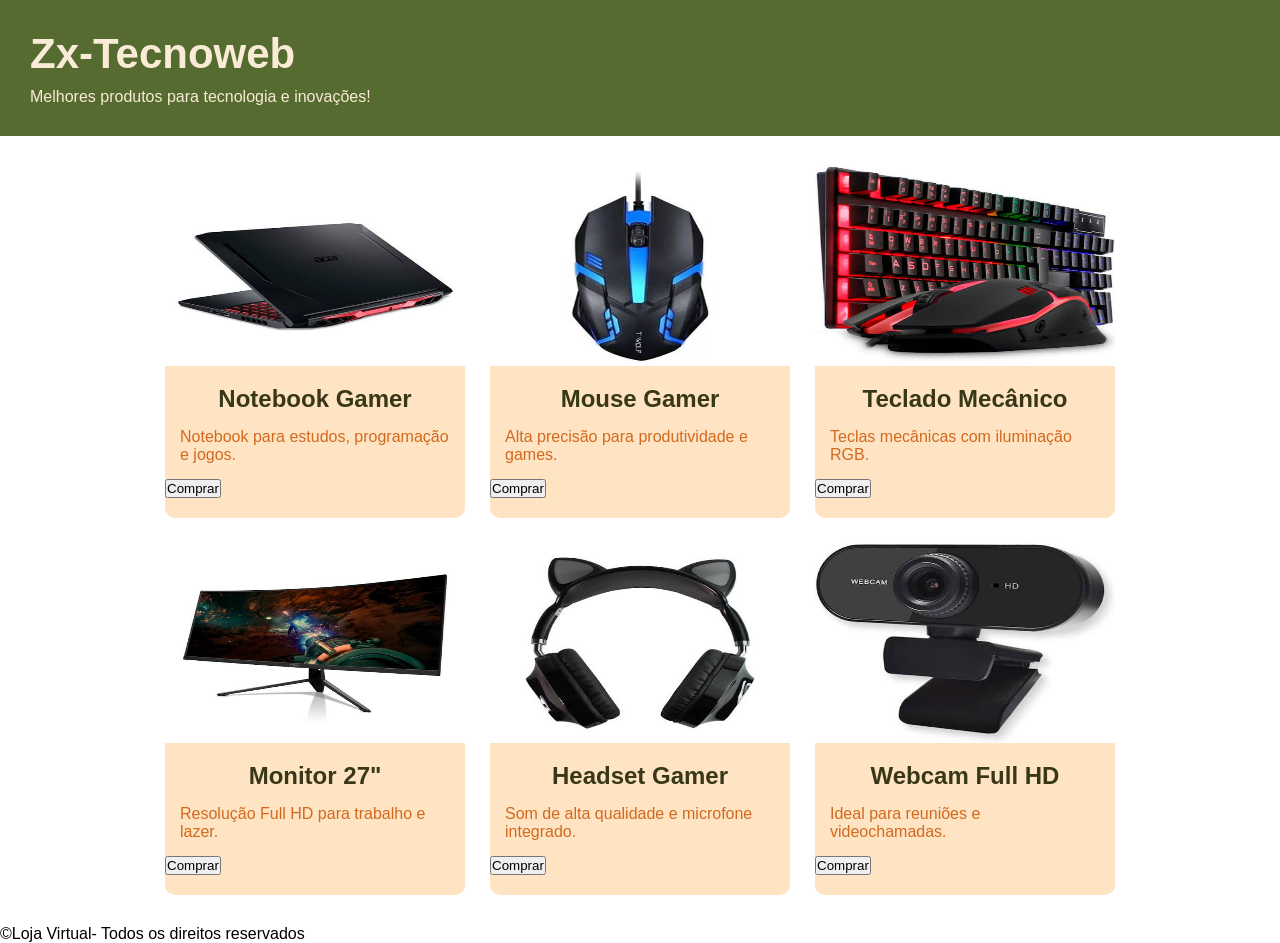
==== Loja/index.html @ cc5a9039 "Loja" ====
<!doctype html>
<html lang="en">
  <head>
    <meta charset="UTF-8" />
    <meta name="viewport" content="width=device-width, initial-scale=1.0" />
    <title>Loja</title>
    <link rel="stylesheet" href="style.css">
  </head>
  
  <body>
    <header>
      <h1>Zx-Tecnoweb</h1>
      <p> Melhores produtos para tecnologia e inovações!</p>
    </header>
    <!-- Conteúdo -->
    <main class="produtos">
      <div class="card">
        <img src="note.jpg"  />

        <h2>Notebook Gamer</h2>

        <p>Notebook para estudos, programação e jogos.</p>

        <button>Comprar</button>
      </div>

      <div class="card">
        <img src="mouse.jpg" />

        <h2>Mouse Gamer</h2>

        <p>Alta precisão para produtividade e games.</p>

        <button>Comprar</button>
      </div>

      <div class="card">
        <img src="teclado.jpg" />

        <h2>Teclado Mecânico</h2>

        <p>Teclas mecânicas com iluminação RGB.</p>

        <button>Comprar</button>
      </div>

      <div class="card">
        <img src="monitor.jpg" />
        <h2>Monitor 27"</h2>
        <p>Resolução Full HD para trabalho e lazer.</p>
        <button>Comprar</button>
      </div>

      <div class="card">
        <img src="head.jpg" />
        <h2>Headset Gamer</h2>
        <p>Som de alta qualidade e microfone integrado.</p>
        <button>Comprar</button>
      </div>

      <div class="card">
        
        <img src="web.jpg"><h2>Webcam Full HD</h2>
        <p>Ideal para reuniões e videochamadas.</p>
        <button>Comprar</button>
      </div>

    </main>

    <footer>
        <p>&copy;Loja Virtual- Todos os direitos reservados</p>
    </footer>
  </body>
</html>
---- Loja/style.css ----
*{
    margin: 0;
    padding: 0;
}
body{
    min-height:100vh;
    display: flex;
    flex-direction: column;
    font-family: Arial, Helvetica, sans-serif;
    
}

header{
    background-color:darkolivegreen;
    color: antiquewhite;
    padding: 30px;
}

header h1{
    margin-bottom: 10px;
    font-size: 42px;

}
.produtos{
    display: flex;
    color:#a66948;
    flex-wrap: wrap;
    justify-content: center;/* center - flex-start or end*/
    gap: 25px; /*espaçamneto no meio de duas caixas*/
    padding: 30px;
    max-width: 1300px;
    margin: auto; /*Para centralizar use auto*/
    
}

.card{
    width: 300px;
    background-color: bisque;
    border-radius: 10px;
    padding-bottom: 20px;
    
}
.card img{
    width: 100%;
    height: 200px;
    /* /* Object-fit: cover; recortar quando a img é grande */
}

.card:hover{
transform: translateY(-5px);
}
.card h2{
    color: rgb(56, 56, 24);
    padding: 15px;
    text-align: center;
}
.card p{
    padding: 0 15px 15px;
    color: chocolate;
}
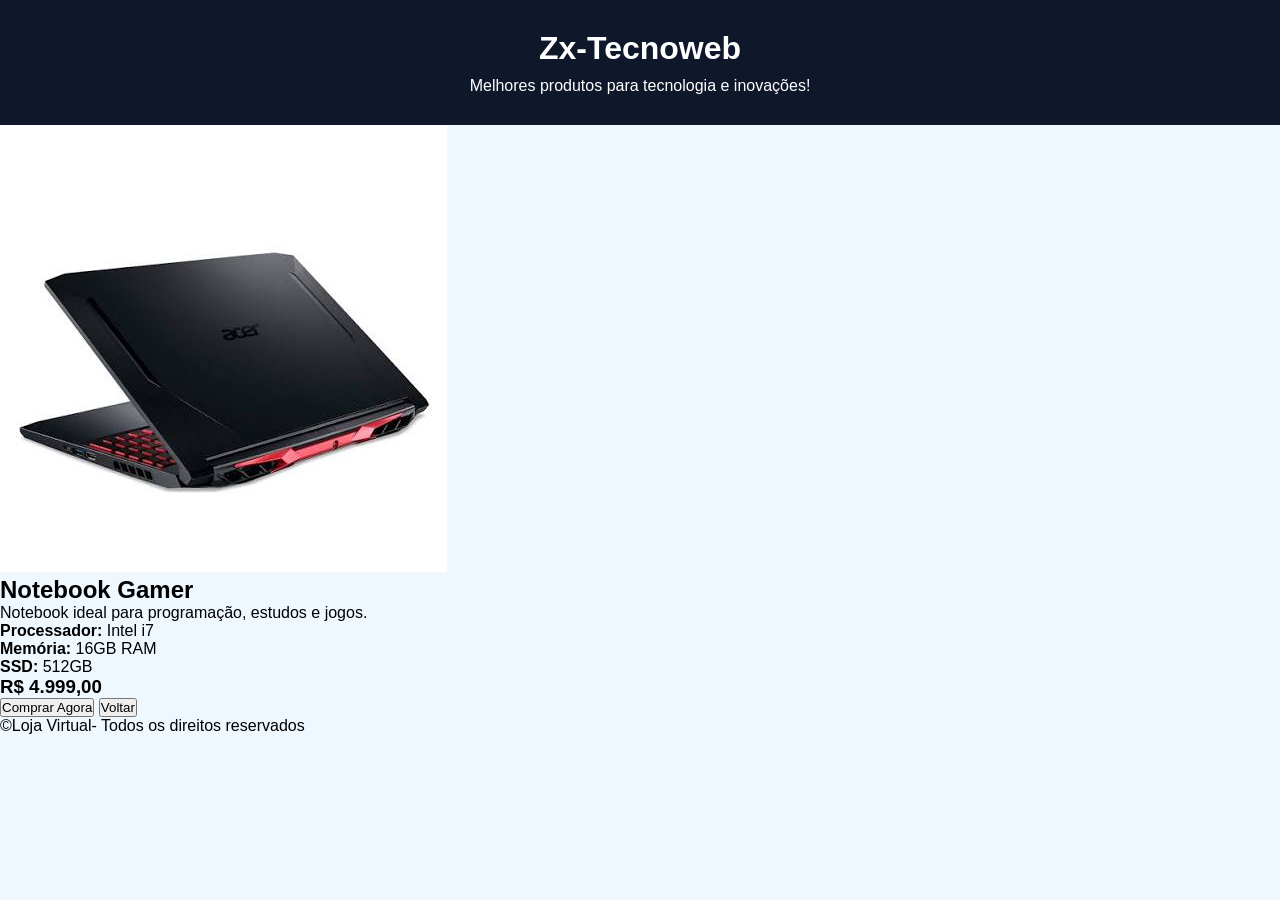
==== commit 5d151aae: "Finalizado" ====
--- a/Loja/index.html
+++ b/Loja/index.html
@@ -4,71 +4,42 @@
     <meta charset="UTF-8" />
     <meta name="viewport" content="width=device-width, initial-scale=1.0" />
     <title>Loja</title>
-    <link rel="stylesheet" href="style.css">
+    <link rel="stylesheet" href="style.css" />
   </head>
-  
+
   <body>
     <header>
       <h1>Zx-Tecnoweb</h1>
-      <p> Melhores produtos para tecnologia e inovações!</p>
+      <p>Melhores produtos para tecnologia e inovações!</p>
     </header>
     <!-- Conteúdo -->
-    <main class="produtos">
-      <div class="card">
-        <img src="note.jpg"  />
+    <main class="produto">
+      <div class="imagem">
+        <img src="note.jpg" />
+      </div>
 
+      <div class="informacoes">
         <h2>Notebook Gamer</h2>
 
-        <p>Notebook para estudos, programação e jogos.</p>
+        <p>Notebook ideal para programação, estudos e jogos.</p>
 
-        <button>Comprar</button>
+        <p><strong>Processador:</strong> Intel i7</p>
+
+        <p><strong>Memória:</strong> 16GB RAM</p>
+
+        <p><strong>SSD:</strong> 512GB</p>
+
+        <h3>R$ 4.999,00</h3>
+
+        <button>Comprar Agora</button>
+
+        <a href="index.html">
+          <button>Voltar</button>
+        </a>
       </div>
-
-      <div class="card">
-        <img src="mouse.jpg" />
-
-        <h2>Mouse Gamer</h2>
-
-        <p>Alta precisão para produtividade e games.</p>
-
-        <button>Comprar</button>
-      </div>
-
-      <div class="card">
-        <img src="teclado.jpg" />
-
-        <h2>Teclado Mecânico</h2>
-
-        <p>Teclas mecânicas com iluminação RGB.</p>
-
-        <button>Comprar</button>
-      </div>
-
-      <div class="card">
-        <img src="monitor.jpg" />
-        <h2>Monitor 27"</h2>
-        <p>Resolução Full HD para trabalho e lazer.</p>
-        <button>Comprar</button>
-      </div>
-
-      <div class="card">
-        <img src="head.jpg" />
-        <h2>Headset Gamer</h2>
-        <p>Som de alta qualidade e microfone integrado.</p>
-        <button>Comprar</button>
-      </div>
-
-      <div class="card">
-        
-        <img src="web.jpg"><h2>Webcam Full HD</h2>
-        <p>Ideal para reuniões e videochamadas.</p>
-        <button>Comprar</button>
-      </div>
-
     </main>
-
     <footer>
-        <p>&copy;Loja Virtual- Todos os direitos reservados</p>
+      <p>&copy;Loja Virtual- Todos os direitos reservados</p>
     </footer>
   </body>
 </html>
--- a/Loja/style.css
+++ b/Loja/style.css
@@ -1,60 +1,78 @@
 *{
-    margin: 0;
+    margin:0;
     padding: 0;
 }
+
 body{
-    min-height:100vh;
-    display: flex;
+    min-height: 100vh;
+    display:flex;
     flex-direction: column;
     font-family: Arial, Helvetica, sans-serif;
-    
+    background-color: aliceblue;
 }
 
 header{
-    background-color:darkolivegreen;
-    color: antiquewhite;
+    background-color: #0f172a;
+    color: white;
+    text-align: center;
     padding: 30px;
 }
 
 header h1{
-    margin-bottom: 10px;
-    font-size: 42px;
+    margin-bottom:10px;
+}
 
-}
 .produtos{
     display: flex;
-    color:#a66948;
     flex-wrap: wrap;
-    justify-content: center;/* center - flex-start or end*/
-    gap: 25px; /*espaçamneto no meio de duas caixas*/
+    justify-content: center;
+    gap: 25px;
     padding: 30px;
     max-width: 1300px;
-    margin: auto; /*Para centralizar use auto*/
-    
+    margin: auto;
 }
 
 .card{
     width: 300px;
-    background-color: bisque;
+    background-color: white;
     border-radius: 10px;
+    overflow: hidden;
     padding-bottom: 20px;
-    
 }
+
+.card:hover{
+    transform: translateY(-5px);
+}
+
 .card img{
     width: 100%;
     height: 200px;
-    /* /* Object-fit: cover; recortar quando a img é grande */
+    object-fit: cover;
+    
 }
 
-.card:hover{
-transform: translateY(-5px);
+.card h2{
+    color:blue;
+    padding:15px
 }
-.card h2{
-    color: rgb(56, 56, 24);
-    padding: 15px;
-    text-align: center;
+
+.card p {
+    padding: 0 15px 15px;
+    color: #475569;
 }
-.card p{
-    padding: 0 15px 15px;
-    color: chocolate;
-}+
+.card button{
+    width: 270px;
+    margin-left:15px;
+    padding:10px 20px;
+    background-color:#2563eb;
+    color:white;
+    border:none;
+    border-radius:5px;
+
+}
+
+.card button:hover{
+    background-color:#1d4ed8;
+
+}
